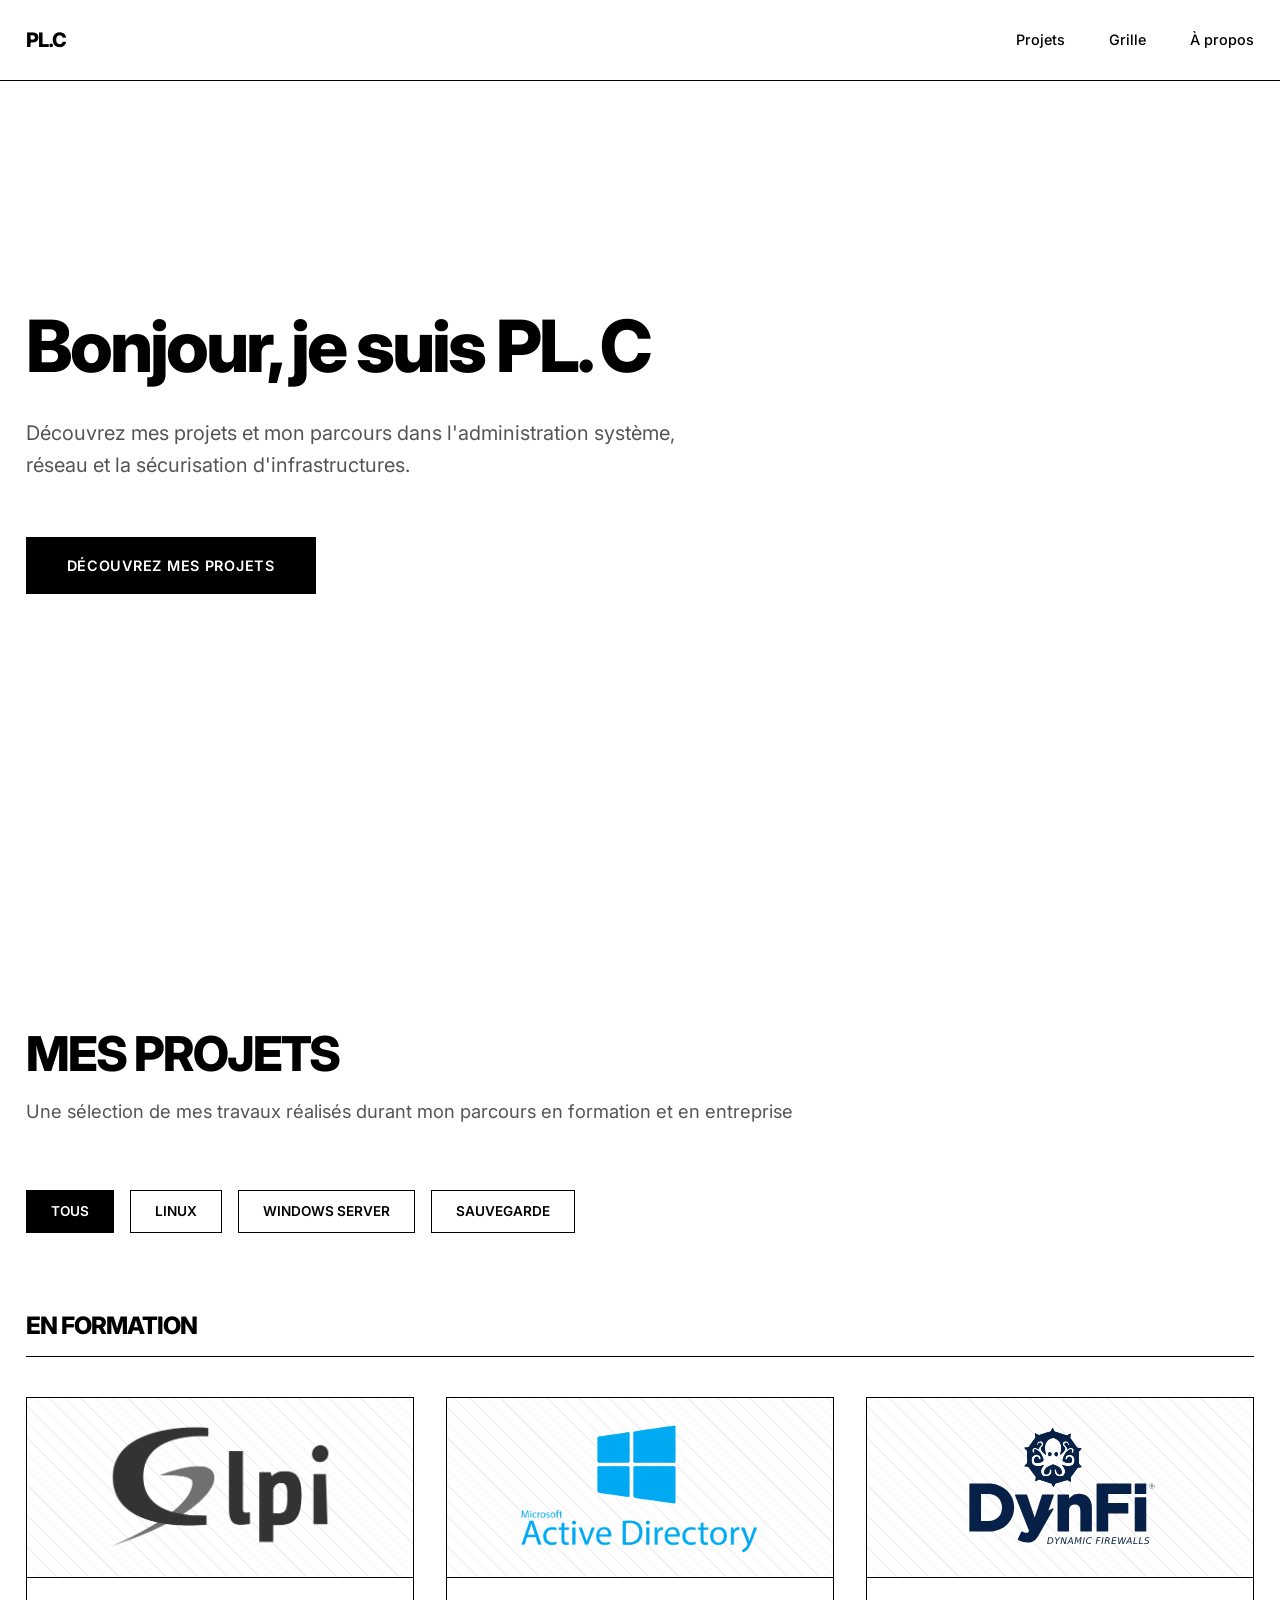
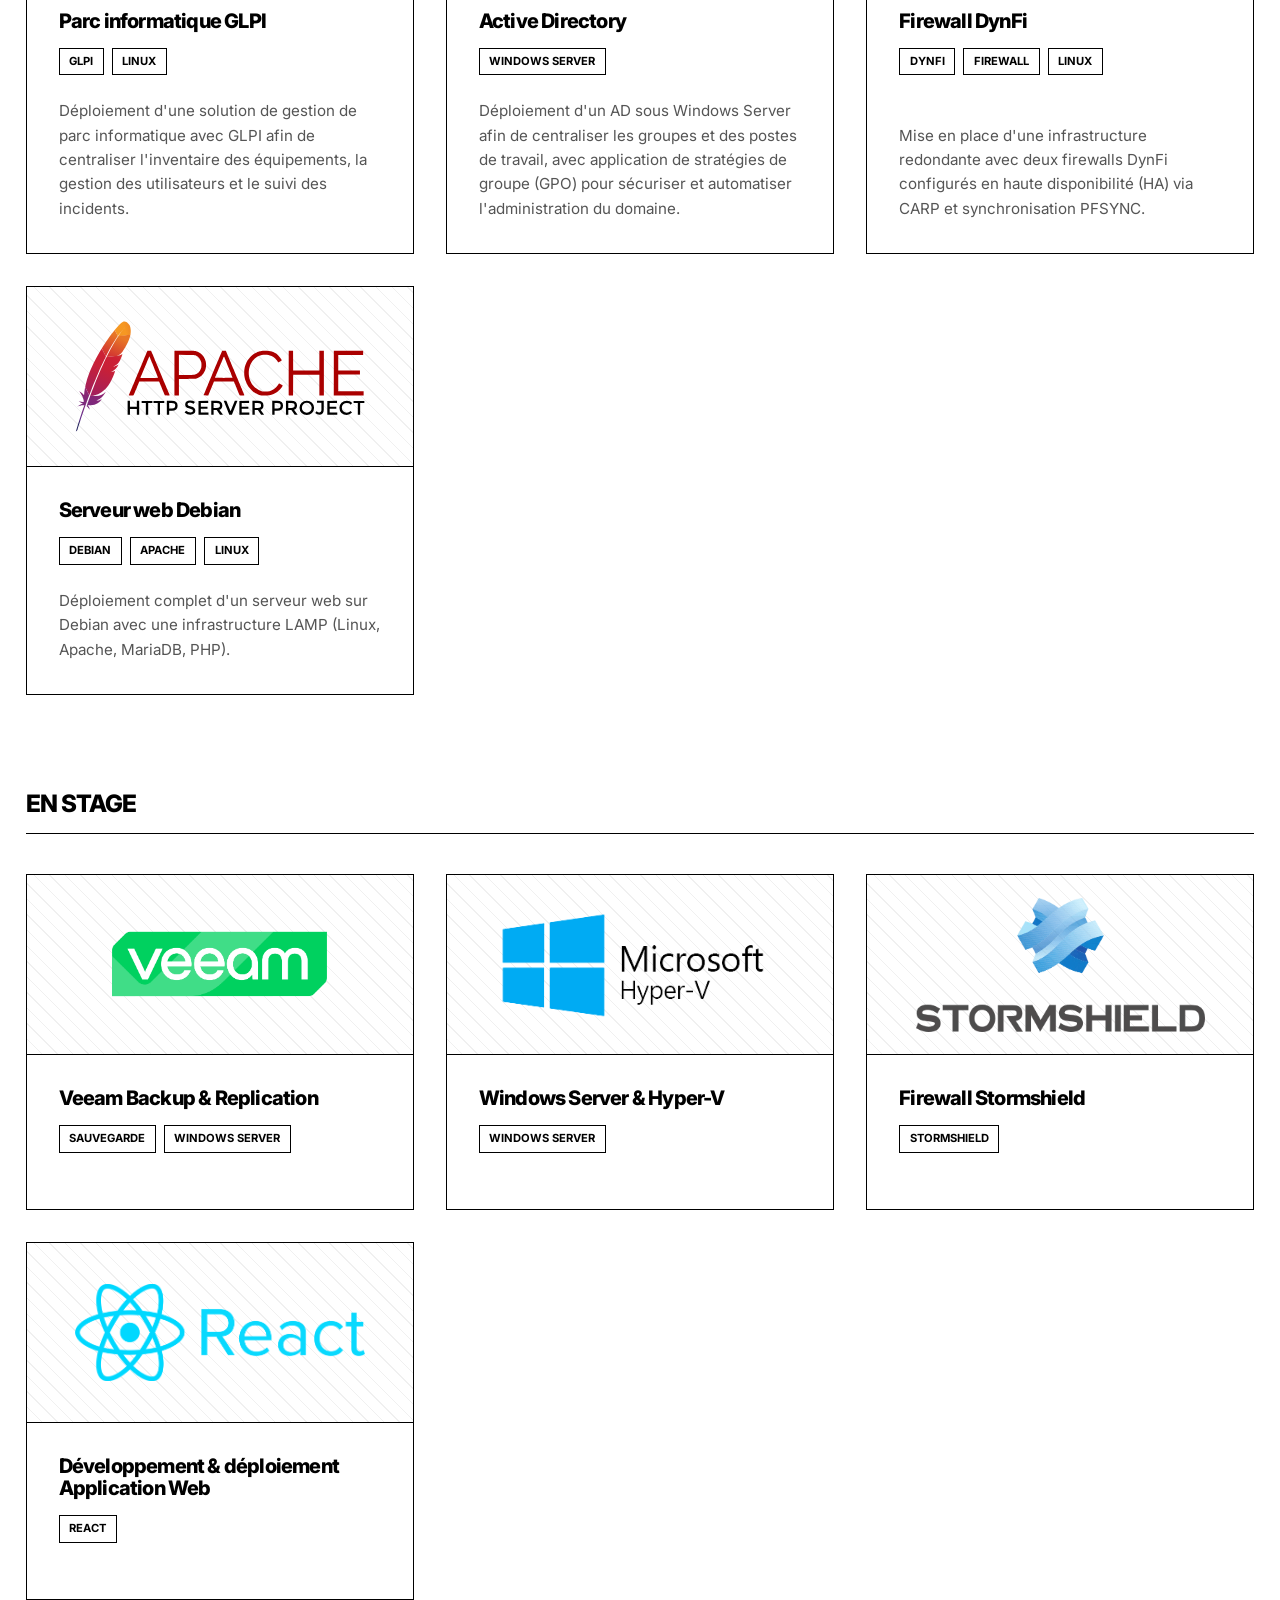
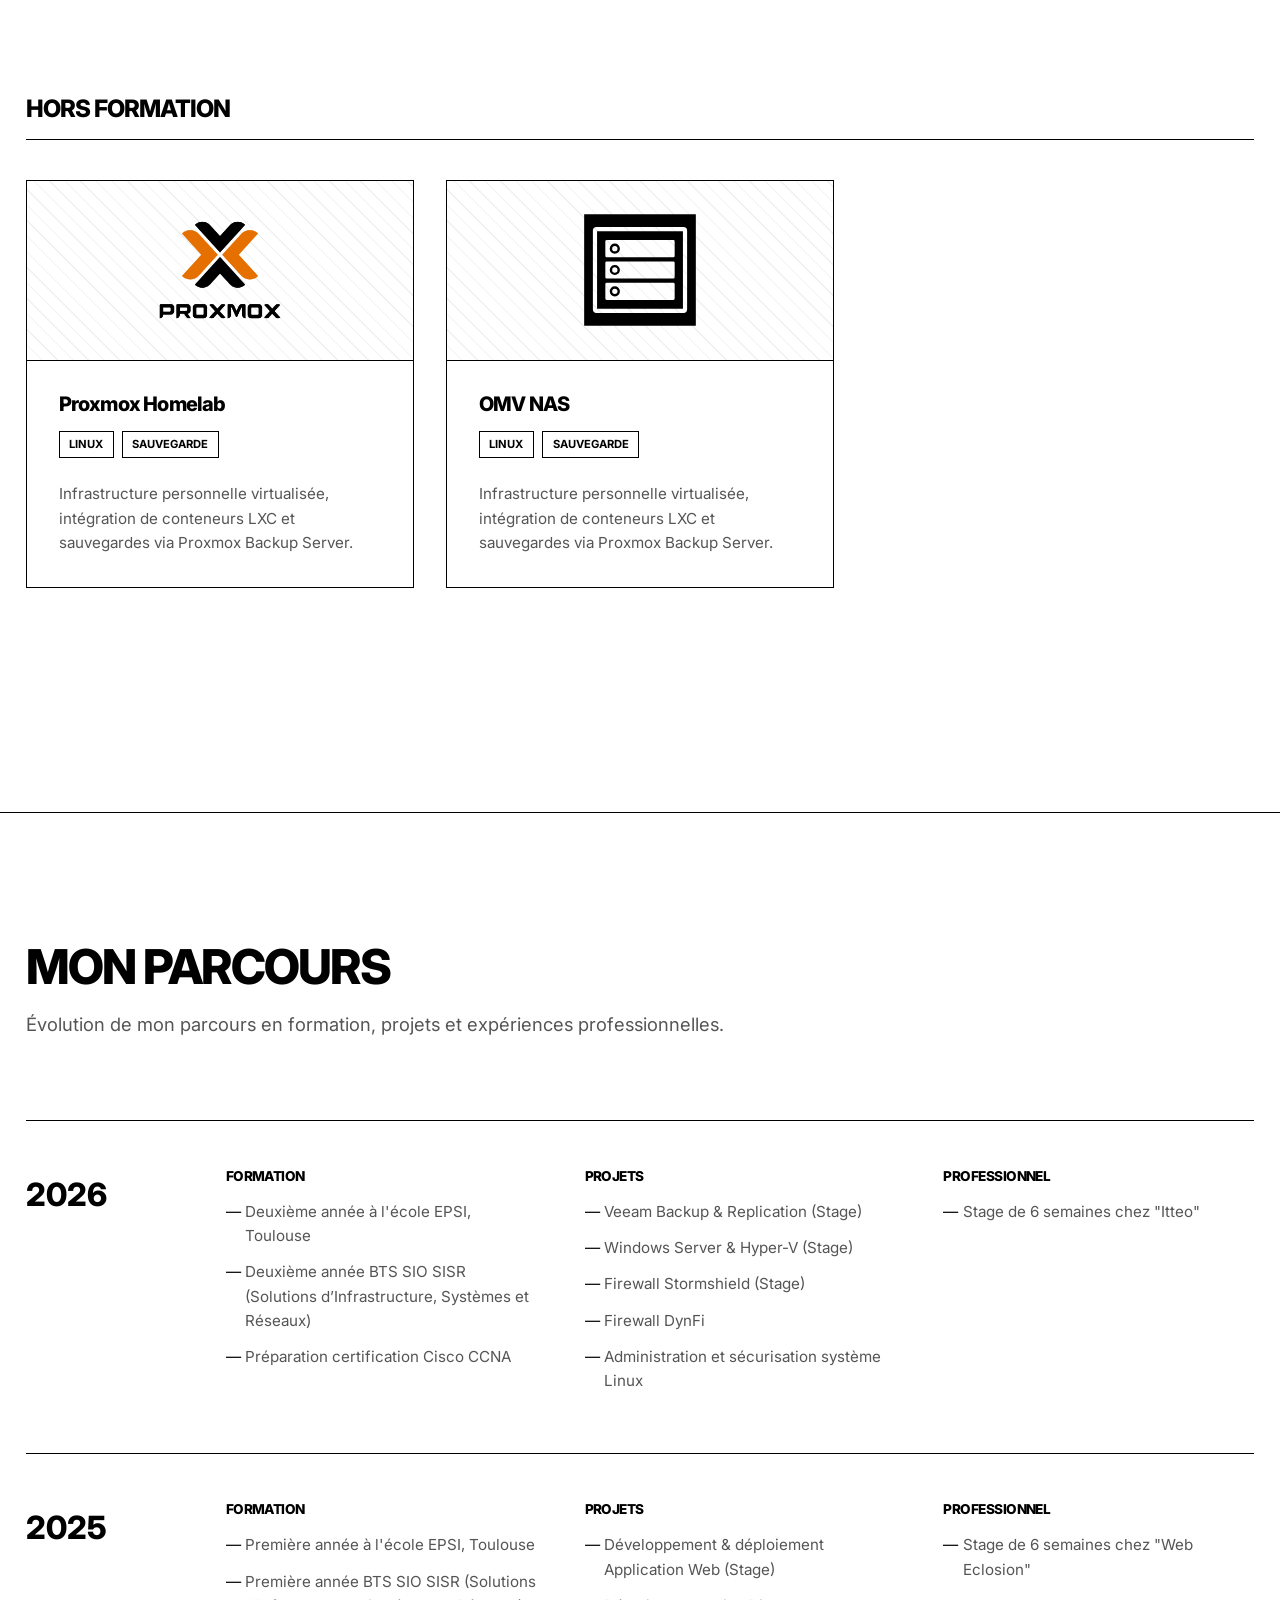
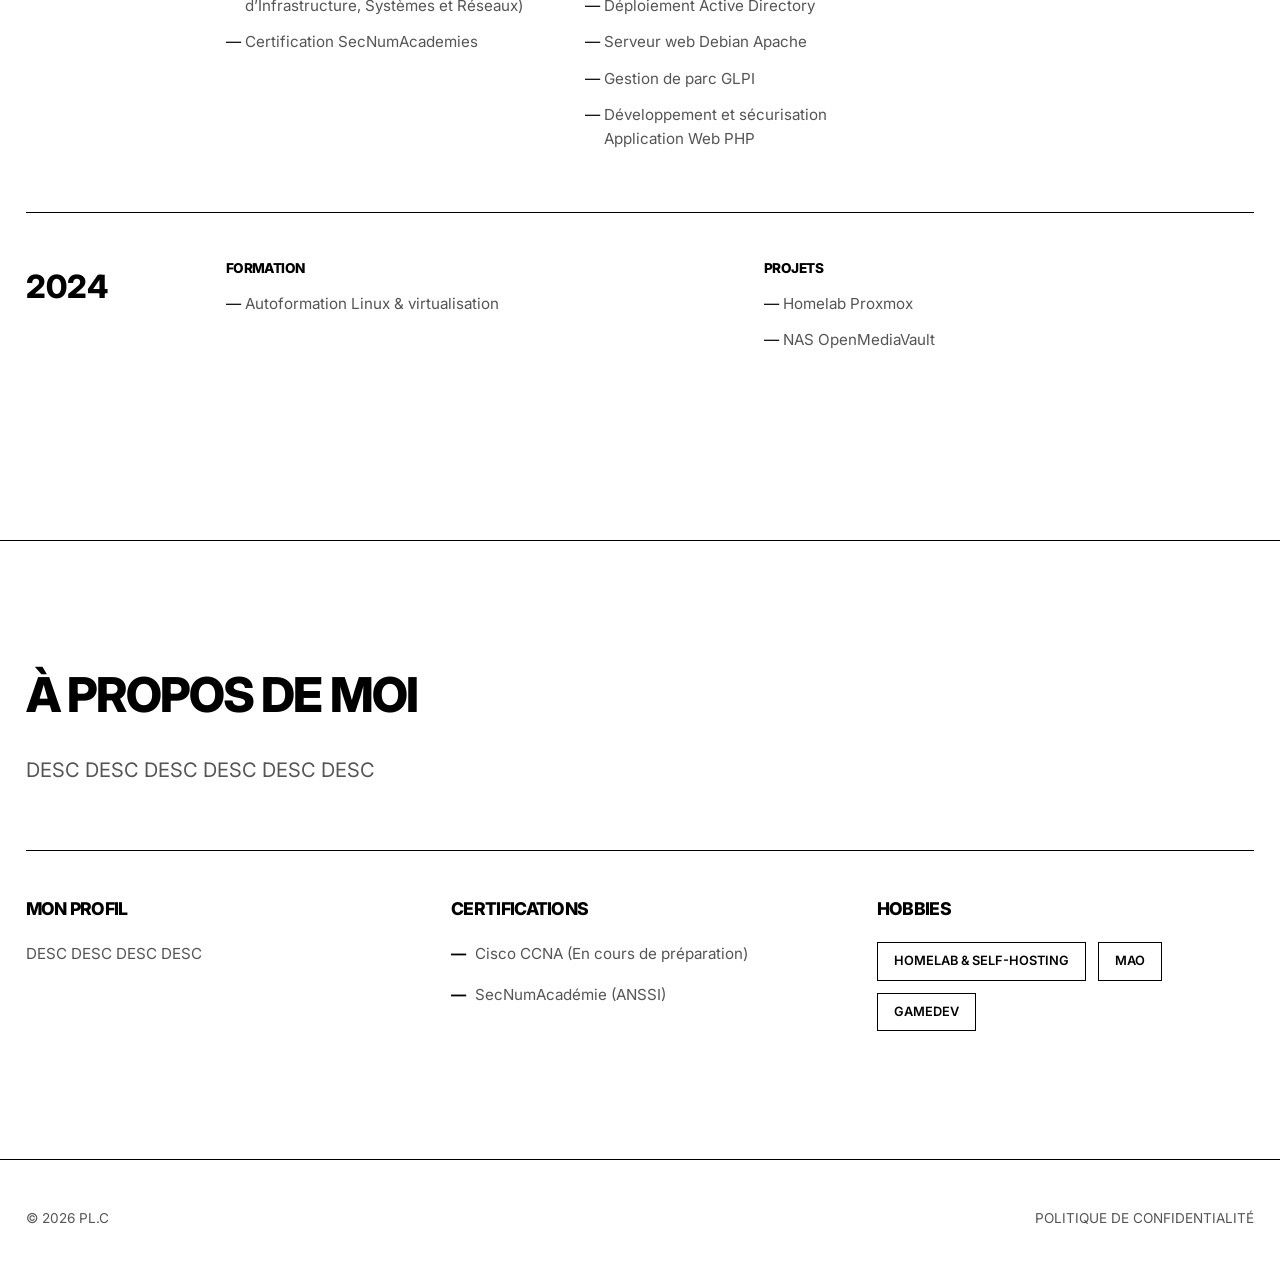
==== index.html @ 736ce073 "upload portfolio sources files" ====
<!DOCTYPE html>
<html lang="fr">

<head>
    <meta charset="UTF-8">
    <meta name="viewport" content="width=device-width, initial-scale=1.0">
    <title>PL.C Portfolio</title>
    <link rel="stylesheet" href="style.css">
    <link rel="preconnect" href="https://fonts.googleapis.com">
    <link rel="preconnect" href="https://fonts.gstatic.com" crossorigin>
    <link href="https://fonts.googleapis.com/css2?family=Inter:wght@300;400;500;600;700;800&display=swap"
        rel="stylesheet">
</head>

<body>
    <!-- navbar -->
    <nav>
        <div class="logo">PL.C</div>
        <div class="nav-links">
            <a href="#projets">Projets</a>
            <a href="pdf/grille.pdf">Grille</a>
            <a href="#about">À propos</a>
        </div>
    </nav>

    <!-- header -->
    <header class="hero">
        <div class="hero-content">
            <h1>Bonjour, je suis <span>PL. C</span></h1>
            <p>Découvrez mes projets et mon parcours dans l'administration système, réseau et la sécurisation
                d'infrastructures.</p>
            <a href="#projets" class="cta-button">Découvrez mes projets</a>
        </div>
    </header>

    <!-- les projets -->
    <section id="projets" class="projects-section">
        <div class="section-header">
            <h2>Mes Projets</h2>
            <p>Une sélection de mes travaux réalisés durant mon parcours en formation et en entreprise</p>
        </div>

        <div class="filter-container">
            <input type="radio" name="tech-filter" id="filter-all" checked>
            <input type="radio" name="tech-filter" id="filter-linux">
            <input type="radio" name="tech-filter" id="filter-windows">
            <input type="radio" name="tech-filter" id="filter-backup">

            <div class="filter-labels">
                <label for="filter-all" class="filter-btn">Tous</label>
                <label for="filter-linux" class="filter-btn">Linux</label>
                <label for="filter-windows" class="filter-btn">Windows Server</label>
                <label for="filter-backup" class="filter-btn">Sauvegarde</label>
            </div>

            <div class="categories">
                <!-- En formation -->
                <div class="category">
                    <h3>En formation</h3>
                    <div class="project-grid">
                        <a href="projet-glpi.html" class="project-card tech-linux">
                            <div class="card-image linux-bg">
                                <img src="images/glpi.png" alt="glpi">
                            </div>
                            <div class="card-content">
                                <h4>Parc informatique GLPI</h4>
                                <div class="badges">
                                    <span class="badge">GLPI</span>
                                    <span class="badge">Linux</span>
                                </div>
                                <p>Déploiement d'une solution de gestion de parc informatique avec GLPI afin de centraliser l'inventaire des équipements, la gestion des utilisateurs et le suivi des incidents.</p>
                            </div>
                        </a>
                        <a href="projet-ad.html" class="project-card tech-windows">
                            <div class="card-image windows-bg">
                                <img src="images/ad.png" alt="ad">
                            </div>
                            <div class="card-content">
                                <h4>Active Directory</h4>
                                <div class="badges">
                                    <span class="badge">Windows Server</span>
                                </div>
                                <p>
                                Déploiement d'un AD sous Windows Server afin de
                                centraliser les groupes et des postes de travail,
                                avec application de stratégies de groupe (GPO) pour sécuriser et automatiser
                                l'administration du domaine.
                                </p>
                            </div>
                        </a>
                        <a href="projet-dynfi.html" class="project-card tech-linux">
                            <div class="card-image backup-bg">
                                <img src="images/logo.svg" alt="dynfi">
                            </div>
                            <div class="card-content">
                                <h4>Firewall DynFi</h4>
                                <div class="badges">
                                    <span class="badge">DynFi</span>
                                    <span class="badge">Firewall</span>
                                    <span class="badge">Linux</span>
                                </div>
                                <p>Mise en place d'une infrastructure redondante avec deux firewalls DynFi configurés en haute disponibilité (HA) via CARP et synchronisation PFSYNC.</p>
                            </div>
                        </a>
                        <a href="projet-srvweb.html" class="project-card tech-linux">
                            <div class="card-image backup-bg">
                                <img src="images/apache.svg" alt="apache">
                            </div>
                            <div class="card-content">
                                <h4>Serveur web Debian</h4>
                                <div class="badges">
                                    <span class="badge">Debian</span>
                                    <span class="badge">Apache</span>
                                    <span class="badge">Linux</span>
                                </div>
                                <p>Déploiement complet d'un serveur web sur Debian avec une infrastructure LAMP (Linux, Apache, MariaDB, PHP).</p>
                            </div>
                        </a>
                    </div>
                </div>

                <!-- En stage -->
                <div class="category">
                    <h3>En stage</h3>
                    <div class="project-grid">
                        <a href="projet-veeam.html" class="project-card tech-backup tech-windows">
                            <div class="card-image backup-stage-bg">
                                <img src="images/veeam.png" alt="veaam">
                            </div>
                            <div class="card-content">
                                <h4>Veeam Backup & Replication</h4>
                                <div class="badges">
                                    <span class="badge">Sauvegarde</span>
                                    <span class="badge">Windows Server</span>
                                </div>
                                <p></p>
                            </div>
                        </a>
                        <a href="projet-wserver.html" class="project-card tech-windows">
                            <div class="card-image windows-bg">
                                <img src="images/hyperv.png" alt="hyperv">
                            </div>
                            <div class="card-content">
                                <h4>Windows Server & Hyper-V</h4>
                                <div class="badges">
                                    <span class="badge">Windows Server</span>
                                </div>
                                <p></p>
                            </div>
                        </a>
                        <a href="projet-stormshield.html" class="project-card tech-linux">
                            <div class="card-image linux-stage-bg">
                                <img src="images/stormshield.png" alt="stormshield">
                            </div>
                            <div class="card-content">
                                <h4>Firewall Stormshield</h4>
                                <div class="badges">
                                    <span class="badge">Stormshield</span>
                                </div>
                                <p></p>
                            </div>
                        </a>
                        <a href="projet-webapp.html" class="project-card tech-linux">
                            <div class="card-image linux-stage-bg">
                                <img src="images/react.png" alt="react">
                            </div>
                            <div class="card-content">
                                <h4>Développement & déploiement Application Web</h4>
                                <div class="badges">
                                    <span class="badge">React</span>
                                </div>
                                <p></p>
                            </div>
                        </a>
                    </div>
                </div>

                <!-- Hors formation -->
                <div class="category">
                    <h3>Hors formation</h3>
                    <div class="project-grid">
                        <a href="projet-proxmox.html" class="project-card tech-linux tech-backup">
                            <div class="card-image homelab-bg">
                                <img src="images/proxmox.png" alt="proxmox">
                            </div>
                            <div class="card-content">
                                <h4>Proxmox Homelab</h4>
                                <div class="badges">
                                    <span class="badge">Linux</span>
                                    <span class="badge">Sauvegarde</span>
                                </div>
                                <p>Infrastructure personnelle virtualisée, intégration de conteneurs LXC et sauvegardes
                                    via Proxmox Backup Server.</p>
                            </div>
                        </a>
                        <a href="projet-proxmox.html" class="project-card tech-linux tech-backup">
                            <div class="card-image homelab-bg">
                                <img src="images/omv.svg" alt="omv">
                            </div>
                            <div class="card-content">
                                <h4>OMV NAS</h4>
                                <div class="badges">
                                    <span class="badge">Linux</span>
                                    <span class="badge">Sauvegarde</span>
                                </div>
                                <p>Infrastructure personnelle virtualisée, intégration de conteneurs LXC et sauvegardes
                                    via Proxmox Backup Server.</p>
                            </div>
                        </a>
                    </div>
                </div>
            </div>
        </div>
    </section>

    <section id="parcours" class="parcours-section">
        <div class="parcours-container">

            <div class="section-header">
                <h2>Mon parcours</h2>
                <p>Évolution de mon parcours en formation, projets et expériences professionnelles.</p>
            </div>

            <div class="timeline">

                <!-- 2026 -->
                <div class="timeline-year">
                    <div class="year">2026</div>

                    <div class="timeline-content">

                        <div class="timeline-block">
                            <h3>Formation</h3>
                            <ul>
                                <li>Deuxième année à l'école EPSI, Toulouse</li>
                                <li>Deuxième année BTS SIO SISR (Solutions d’Infrastructure, Systèmes et Réseaux)</li>
                                <li>Préparation certification Cisco CCNA</li>
                            </ul>
                        </div>

                        <div class="timeline-block">
                            <h3>Projets</h3>
                            <ul>
                                <li><a href="projet-veeam.html">Veeam Backup & Replication (Stage)</a></li>
                                <li><a href="projet-wserver.html">Windows Server & Hyper-V (Stage)</a></li>
                                <li><a href="projet-stormshield.html">Firewall Stormshield (Stage)</a></li>
                                <li><a href="projet-dynfi.html">Firewall DynFi</a></li>
                                <li><a href="projet-syslinux.html">Administration et sécurisation système Linux</a></li>
                            </ul>
                        </div>

                        <div class="timeline-block">
                            <h3>Professionnel</h3>
                            <ul>
                                <li>Stage de 6 semaines chez "Itteo"</li>
                            </ul>
                        </div>

                    </div>
                </div>

                <!-- 2025 -->
                <div class="timeline-year">
                    <div class="year">2025</div>

                    <div class="timeline-content">

                        <div class="timeline-block">
                            <h3>Formation</h3>
                            <ul>
                                <li>Première année à l'école EPSI, Toulouse</li>
                                <li>Première année BTS SIO SISR (Solutions d’Infrastructure, Systèmes et Réseaux)</li>
                                <li>Certification SecNumAcademies</li>
                            </ul>
                        </div>

                        <div class="timeline-block">
                            <h3>Projets</h3>
                            <ul>
                                <li><a href="projet-webapp.html">Développement & déploiement Application Web (Stage)</a></li>
                                <li><a href="projet-ad.html">Déploiement Active Directory</a></li>
                                <li><a href="projet-srvweb.html">Serveur web Debian Apache</a></li>
                                <li><a href="projet-glpi.html">Gestion de parc GLPI</a></li>
                                <li><a href="projet-webapp-php.html">Développement et sécurisation Application Web PHP</a></li>
                            </ul>
                        </div>

                        <div class="timeline-block">
                            <h3>Professionnel</h3>
                            <ul>
                                <li>Stage de 6 semaines chez "Web Eclosion"</li>
                            </ul>
                        </div>

                    </div>
                </div>

                <!-- 2024 -->
                <div class="timeline-year">
                    <div class="year">2024</div>

                    <div class="timeline-content">

                        <div class="timeline-block">
                            <h3>Formation</h3>
                            <ul>
                                <li>Autoformation Linux & virtualisation</li>
                            </ul>
                        </div>

                        <div class="timeline-block">
                            <h3>Projets</h3>
                            <ul>
                                <li><a href="projet-proxmox.html">Homelab Proxmox</a></li>
                                <li><a href="projet-omv.html">NAS OpenMediaVault</a></li>
                            </ul>
                        </div>

                    </div>
                </div>
            </div>
        </div>
    </section>

    <!-- About -->
    <section id="about" class="about-section">
        <div class="about-container">
            <div class="about-text">
                <h2>À propos de moi</h2>
                <p>DESC DESC DESC DESC DESC DESC</p>

                <div class="info-grid">
                    <div class="info-block">
                        <h3>Mon Profil</h3>
                        <p class="mini-cv">DESC DESC DESC DESC</p>
                    </div>
                    <div class="info-block">
                        <h3>Certifications</h3>
                        <ul>
                            <li>Cisco CCNA (En cours de préparation)</li>
                            <li>SecNumAcadémie (ANSSI)</li>
                        </ul>
                    </div>
                    <div class="info-block">
                        <h3>Hobbies</h3>
                        <div class="hobbies-list">
                            <span class="hobby-tag">Homelab & Self-hosting</span>
                            <span class="hobby-tag">MAO</span>
                            <span class="hobby-tag">Gamedev</span>
                        </div>
                    </div>
                </div>
            </div>
        </div>
    </section>

    <!-- Footer -->
    <footer>
        <div class="footer-content">
            <p>&copy; 2026 PL.C</p>
            <div class="footer-links">
                <a href="politique-confidentialite.html">Politique de confidentialité</a>
            </div>
        </div>
    </footer>
</body>

</html>
---- style.css ----
:root {
    --bg-color: #ffffff;
    --surface-color: #ffffff;
    --border-color: #000000;
    --text-primary: #000000;
    --text-secondary: #555555;
    --accent-color: #000000;
    
    --font-family: 'Inter', -apple-system, BlinkMacSystemFont, "Segoe UI", Roboto, sans-serif;
    --transition: 0.15s ease-in-out;
}

* {
    margin: 0;
    padding: 0;
    box-sizing: border-box;
}

html {
    scroll-behavior: smooth;
}

body {
    font-family: var(--font-family);
    background-color: var(--bg-color);
    color: var(--text-primary);
    line-height: 1.6;
    -webkit-font-smoothing: antialiased;
}

h1, h2, h3, h4 {
    letter-spacing: -0.04em;
    font-weight: 800;
    line-height: 1.1;
    color: var(--text-primary);
}

a {
    text-decoration: none;
    color: inherit;
    transition: var(--transition);
}

/* Nav */
nav {
    display: flex;
    justify-content: space-between;
    align-items: center;
    padding: 1.5rem 2%;
    position: fixed;
    top: 0;
    width: 100%;
    background: var(--bg-color);
    border-bottom: 1px solid var(--border-color);
    z-index: 100;
}

.logo {
    font-size: 1.25rem;
    font-weight: 800;
    letter-spacing: -0.05em;
    text-transform: uppercase;
}

.nav-links a {
    margin-left: 2.5rem;
    font-size: 0.9rem;
    font-weight: 500;
}

.nav-links a:hover {
    text-decoration: underline;
    text-underline-offset: 4px;
}

/* hero */
.hero {
    height: 100vh;
    display: flex;
    align-items: center;
    justify-content: flex-start;
    padding: 0 2%;
    max-width: 1600px;
    margin: 0 auto;
}

.hero-content h1 {
    font-size: clamp(2.5rem, 6vw, 4.5rem);
    margin-bottom: 2rem;
    max-width: 900px;
}

.hero-content h1 span {
    display: inline-block;
}

.hero-content p {
    font-size: 1.25rem;
    color: var(--text-secondary);
    max-width: 650px;
    margin-bottom: 3.5rem;
    font-weight: 400;
}

.cta-button {
    display: inline-block;
    padding: 1rem 2.5rem;
    background: var(--text-primary);
    color: var(--bg-color);
    font-weight: 600;
    font-size: 0.9rem;
    border: 1px solid var(--text-primary);
    text-transform: uppercase;
    letter-spacing: 0.05em;
    transition: var(--transition);
}

.cta-button:hover {
    background: var(--bg-color);
    color: var(--text-primary);
}

/* Projects section */
.projects-section {
    padding: 8rem 2%;
    max-width: 1600px;
    margin: 0 auto;
}

.section-header {
    margin-bottom: 4rem;
}

.section-header h2 {
    font-size: clamp(2rem, 4vw, 3rem);
    margin-bottom: 1rem;
    text-transform: uppercase;
}

.section-header p {
    color: var(--text-secondary);
    font-size: 1.15rem;
}

/* CSS Only Filters Logic */
input[type="radio"] {
    display: none;
}

.filter-labels {
    display: flex;
    gap: 1rem;
    margin-bottom: 5rem;
    flex-wrap: wrap;
}

.filter-btn {
    padding: 0.6rem 1.5rem;
    border: 1px solid var(--border-color);
    background: transparent;
    cursor: pointer;
    font-size: 0.85rem;
    font-weight: 600;
    text-transform: uppercase;
    color: var(--text-primary);
    transition: var(--transition);
}

.filter-btn:hover {
    background: #f5f5f5;
}

#filter-all:checked ~ .filter-labels label[for="filter-all"],
#filter-linux:checked ~ .filter-labels label[for="filter-linux"],
#filter-windows:checked ~ .filter-labels label[for="filter-windows"],
#filter-backup:checked ~ .filter-labels label[for="filter-backup"] {
    background: var(--text-primary);
    color: var(--bg-color);
}

.project-card {
    transition: opacity 0.3s ease, display 0.3s ease allow-discrete;
}

#filter-linux:checked ~ .categories .project-card:not(.tech-linux),
#filter-windows:checked ~ .categories .project-card:not(.tech-windows),
#filter-backup:checked ~ .categories .project-card:not(.tech-backup) {
    display: none;
    opacity: 0;
}

#filter-linux:checked ~ .categories .category:not(:has(.tech-linux)),
#filter-windows:checked ~ .categories .category:not(:has(.tech-windows)),
#filter-backup:checked ~ .categories .category:not(:has(.tech-backup)) {
    display: none;
}

/* Category Layout */
.category {
    margin-bottom: 6rem;
}

.category h3 {
    font-size: 1.5rem;
    color: var(--text-primary);
    margin-bottom: 2.5rem;
    padding-bottom: 1rem;
    border-bottom: 1px solid var(--border-color);
    text-transform: uppercase;
}

.project-grid {
    display: grid;
    grid-template-columns: repeat(auto-fill, minmax(320px, 1fr));
    gap: 2rem;
}

/* Project cards */
.project-card {
    background: var(--surface-color);
    border: 1px solid var(--border-color);
    display: flex;
    flex-direction: column;
    transition: var(--transition);
}

.project-card:hover {
    background: #f9f9f9;
}

.card-image {
    height: 180px;
    border-bottom: 1px solid var(--border-color);

    background: repeating-linear-gradient(
        45deg,
        transparent,
        transparent 10px,
        #f0f0f0 10px,
        #f0f0f0 11px
    );

    display: flex;
    justify-content: center; /* centre horizontal */
    align-items: center;     /* centre vertical */
}

.card-image img{
    width: 75%;
    height: 75%;
    object-fit: contain;
}

.card-content {
    padding: 2rem;
    flex: 1;
    display: flex;
    flex-direction: column;
}

.card-content h4 {
    font-size: 1.25rem;
    margin-bottom: 1rem;
}

.badges {
    margin-bottom: 1.5rem;
    display: flex;
    flex-wrap: wrap;
    gap: 0.5rem;
}

.badge {
    padding: 0.25rem 0.6rem;
    border: 1px solid var(--border-color);
    font-size: 0.7rem;
    font-weight: 700;
    text-transform: uppercase;
    color: var(--text-primary);
}

.card-content p {
    color: var(--text-secondary);
    font-size: 0.95rem;
    line-height: 1.6;
    margin-top: auto;
}

.about-section {
    padding: 8rem 2%;
    border-top: 1px solid var(--border-color);
}

.about-container {
    max-width: 1600px;
    margin: 0 auto;
}

.about-text h2 {
    font-size: clamp(2rem, 4vw, 3rem);
    margin-bottom: 2rem;
    text-transform: uppercase;
}

.about-text > p {
    color: var(--text-secondary);
    font-size: 1.25rem;
    max-width: 800px;
    margin-bottom: 4rem;
}

.info-grid {
    display: grid;
    grid-template-columns: repeat(auto-fit, minmax(300px, 1fr));
    gap: 3rem;
    border-top: 1px solid var(--border-color);
    padding-top: 3rem;
}

.info-block h3 {
    font-size: 1.1rem;
    margin-bottom: 1.5rem;
    text-transform: uppercase;
}

.mini-cv {
    color: var(--text-secondary);
    font-size: 0.95rem;
}

.info-block ul {
    list-style: none;
}

.info-block ul li {
    color: var(--text-secondary);
    margin-bottom: 1rem;
    position: relative;
    padding-left: 1.5rem;
    font-size: 0.95rem;
}

.info-block ul li::before {
    content: "—";
    position: absolute;
    left: 0;
    color: var(--text-primary);
    font-weight: bold;
}

.hobbies-list {
    display: flex;
    flex-wrap: wrap;
    gap: 0.75rem;
}

.hobby-tag {
    border: 1px solid var(--border-color);
    padding: 0.5rem 1rem;
    font-size: 0.8rem;
    text-transform: uppercase;
    font-weight: 600;
}

/* Footer */
footer {
    padding: 3rem 2%;
    max-width: 1600px;
    margin: 0 auto;
    border-top: 1px solid var(--border-color);
}

.footer-content {
    display: flex;
    justify-content: space-between;
    align-items: center;
    color: var(--text-secondary);
    font-size: 0.85rem;
    text-transform: uppercase;
}

.footer-links a {
    color: var(--text-secondary);
}

.footer-links a:hover {
    color: var(--text-primary);
    text-decoration: underline;
    text-underline-offset: 4px;
}

/* Responsive */
@media (max-width: 768px) {
    nav {
        flex-direction: column;
        gap: 1rem;
        padding: 1rem 5%;
    }
    
    .nav-links a {
        margin: 0 1rem;
    }
    
    .hero {
        text-align: center;
        justify-content: center;
    }
    
    .footer-content {
        flex-direction: column;
        gap: 1.5rem;
        text-align: center;
    }
}

.project-header {
    padding: 10rem 2% 5rem;
    max-width: 1200px;
    margin: 0 auto;
    border-bottom: 1px solid var(--border-color);
}

.project-title {
    font-size: clamp(2.5rem, 5vw, 4rem);
    margin-bottom: 1.5rem;
    text-transform: uppercase;
}

.project-meta {
    display: flex;
    gap: 2rem;
    color: var(--text-secondary);
    font-size: 0.95rem;
    text-transform: uppercase;
    font-weight: 600;
    margin-bottom: 3rem;
    flex-wrap: wrap;
}

.project-meta-item {
    display: flex;
    flex-direction: column;
}

.project-meta-label {
    font-size: 0.75rem;
    color: var(--text-primary);
    margin-bottom: 0.25rem;
}

.project-content {
    padding: 5rem 2%;
    max-width: 1000px;
    margin: 0 auto;
}

.project-content h2 {
    font-size: 1.75rem;
    margin: 3rem 0 1.5rem;
    text-transform: uppercase;
}

.project-content p {
    font-size: 1.15rem;
    margin-bottom: 1.5rem;
    color: var(--text-secondary);
}

.project-content ul {
    margin: 0 0 2rem 1.5rem;
    color: var(--text-secondary);
    font-size: 1.1rem;
}

.project-content li {
    margin-bottom: 0.5rem;
}

.project-gallery {
    display: grid;
    grid-template-columns: 1fr;
    gap: 2rem;
    margin: 4rem 0;
}

.gallery-image {
    width: 100%;
    aspect-ratio: 16/9;
    background: repeating-linear-gradient(45deg, transparent, transparent 10px, #f0f0f0 10px, #f0f0f0 11px);
    border: 1px solid var(--border-color);
    display: flex;
    align-items: center;
    justify-content: center;
    color: var(--text-secondary);
    font-size: 0.85rem;
    text-transform: uppercase;
    letter-spacing: 0.1em;
}

.project-links {
    margin-top: 4rem;
    padding-top: 4rem;
    border-top: 1px solid var(--border-color);
    display: flex;
    gap: 1rem;
    flex-wrap: wrap;
}

.doc-link {
    display: inline-flex;
    align-items: center;
    padding: 0.75rem 1.5rem;
    border: 1px solid var(--border-color);
    font-weight: 600;
    font-size: 0.85rem;
    text-transform: uppercase;
    color: var(--text-primary);
    transition: var(--transition);
}

.doc-link:hover {
    background: var(--text-primary);
    color: var(--bg-color);
}


.pdf-viewer {
    margin-top: 2rem;
    border-radius: 8px;
    overflow: hidden;
}

.pdf-viewer iframe {
    width: 100%;
    height: 900px;
    border: none;
}

/* Parcours */

.parcours-section {
    padding: 8rem 2%;
    border-top: 1px solid var(--border-color);
}

.parcours-container {
    max-width: 1600px;
    margin: 0 auto;
}

.timeline {
    margin-top: 5rem;
}

.timeline-year {
    display: grid;
    grid-template-columns: 200px 1fr;
    border-top: 1px solid var(--border-color);
    padding: 3rem 0;
}

.year {
    font-size: 2rem;
    font-weight: 800;
}

.timeline-content {
    display: grid;
    grid-template-columns: repeat(auto-fit, minmax(220px, 1fr));
    gap: 3rem;
}

.timeline-block h3 {
    font-size: 0.85rem;
    text-transform: uppercase;
    margin-bottom: 1rem;
}

.timeline-block ul {
    list-style: none;
}

.timeline-block li {
    font-size: 0.95rem;
    color: var(--text-secondary);
    margin-bottom: 0.75rem;
    position: relative;
    padding-left: 1.2rem;
}

.timeline-block li::before {
    content: "—";
    position: absolute;
    left: 0;
    color: var(--text-primary);
}
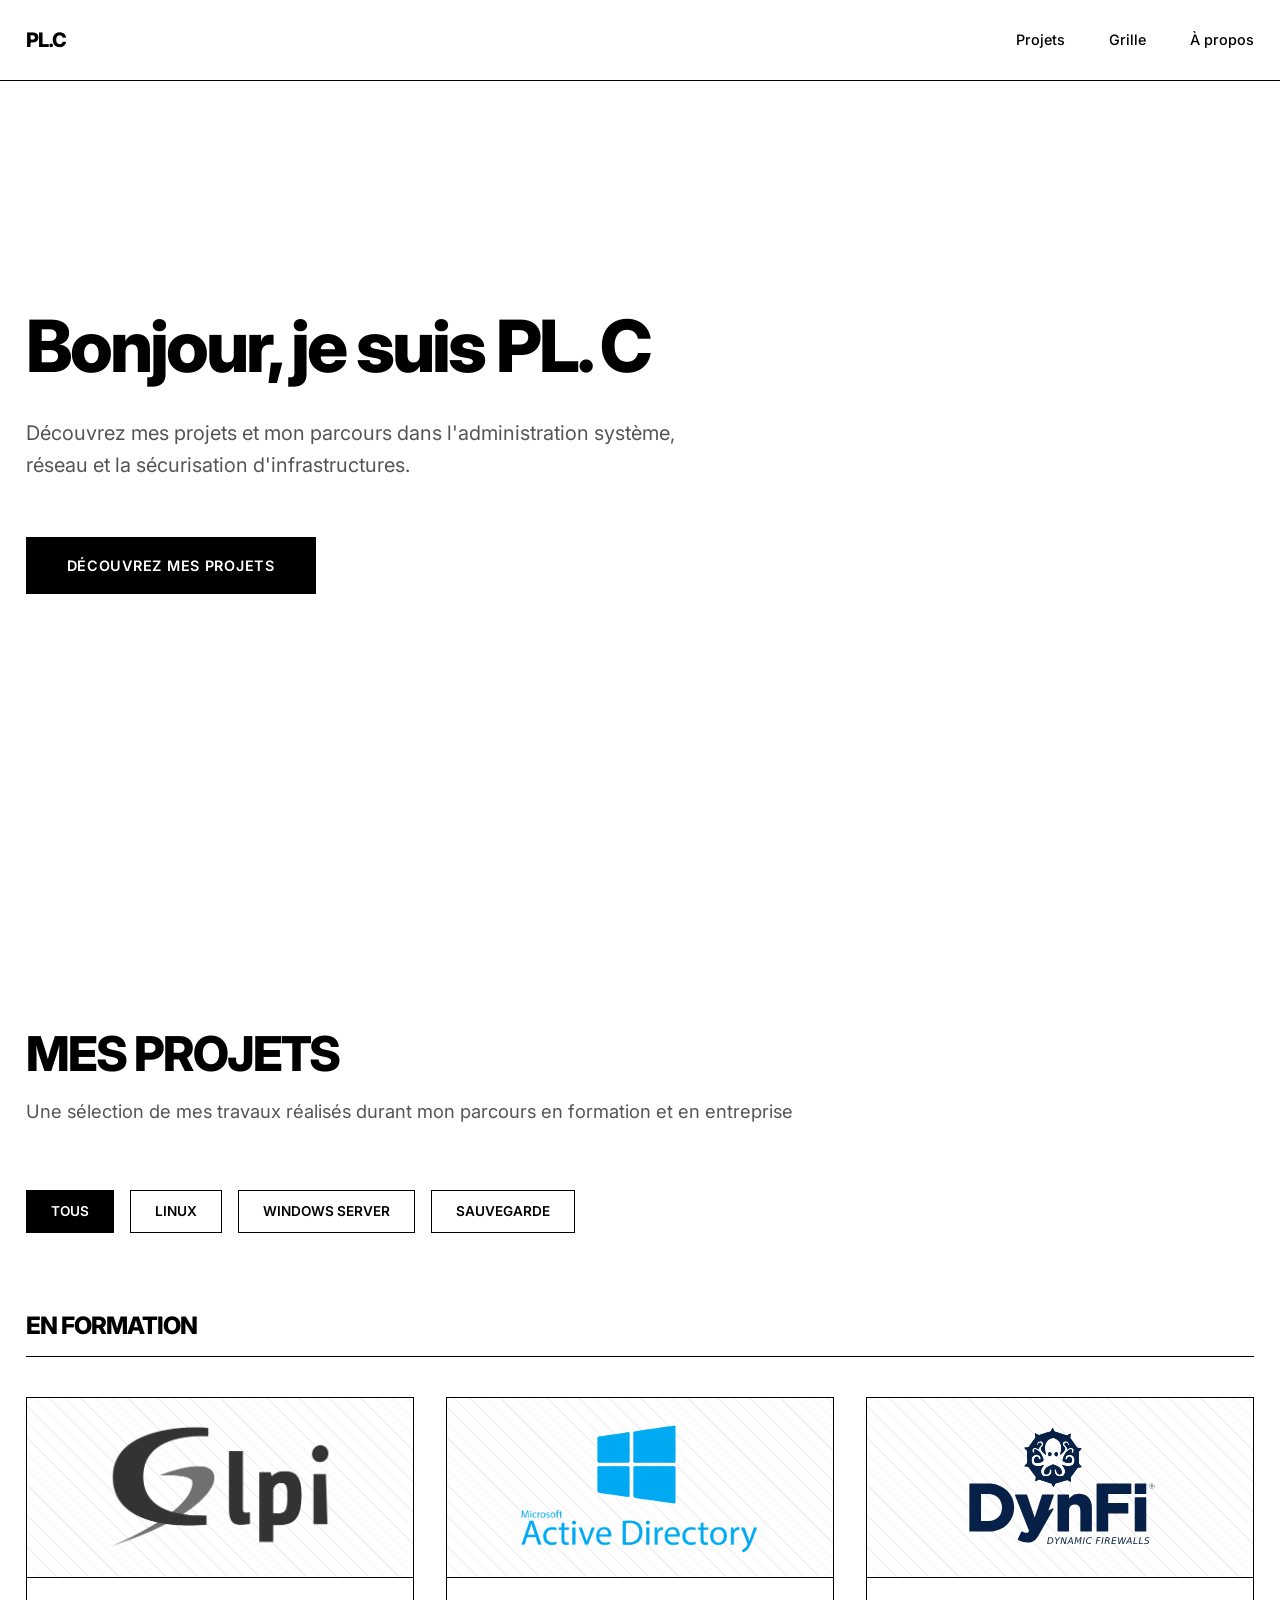
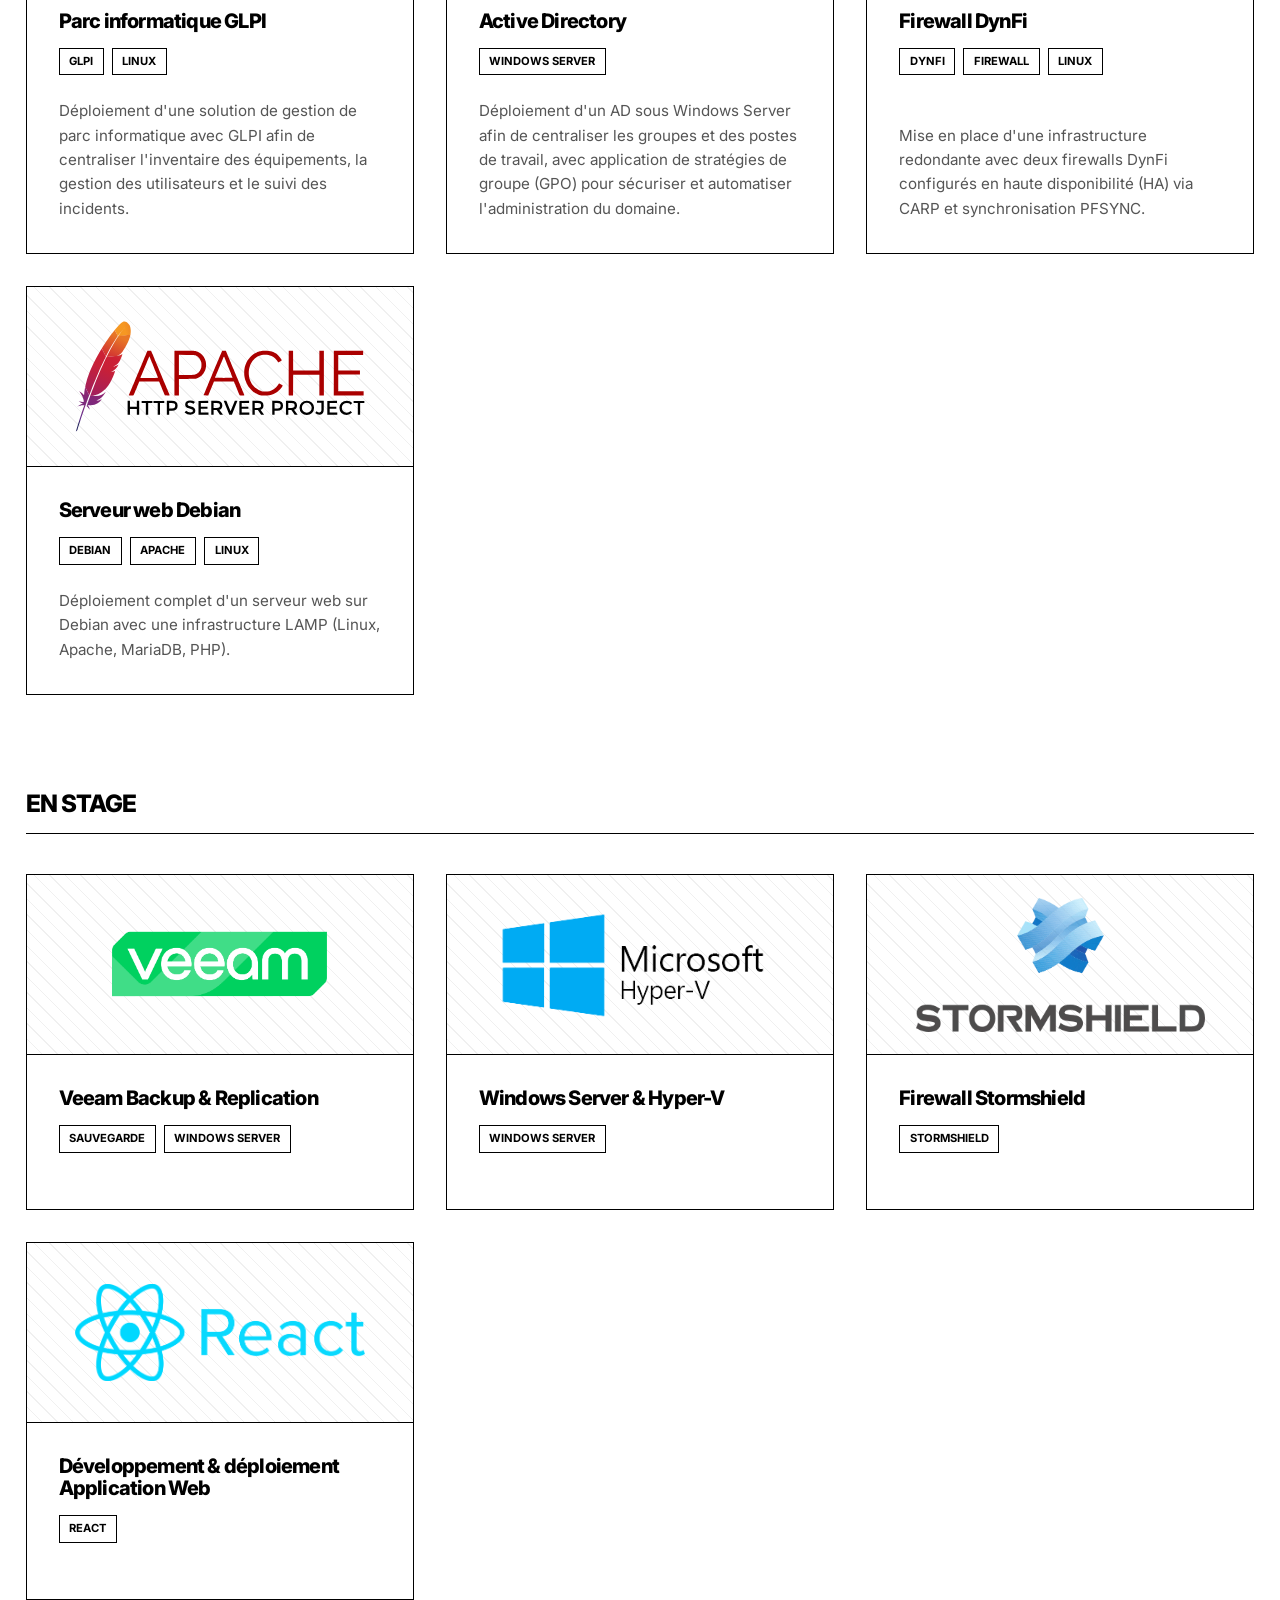
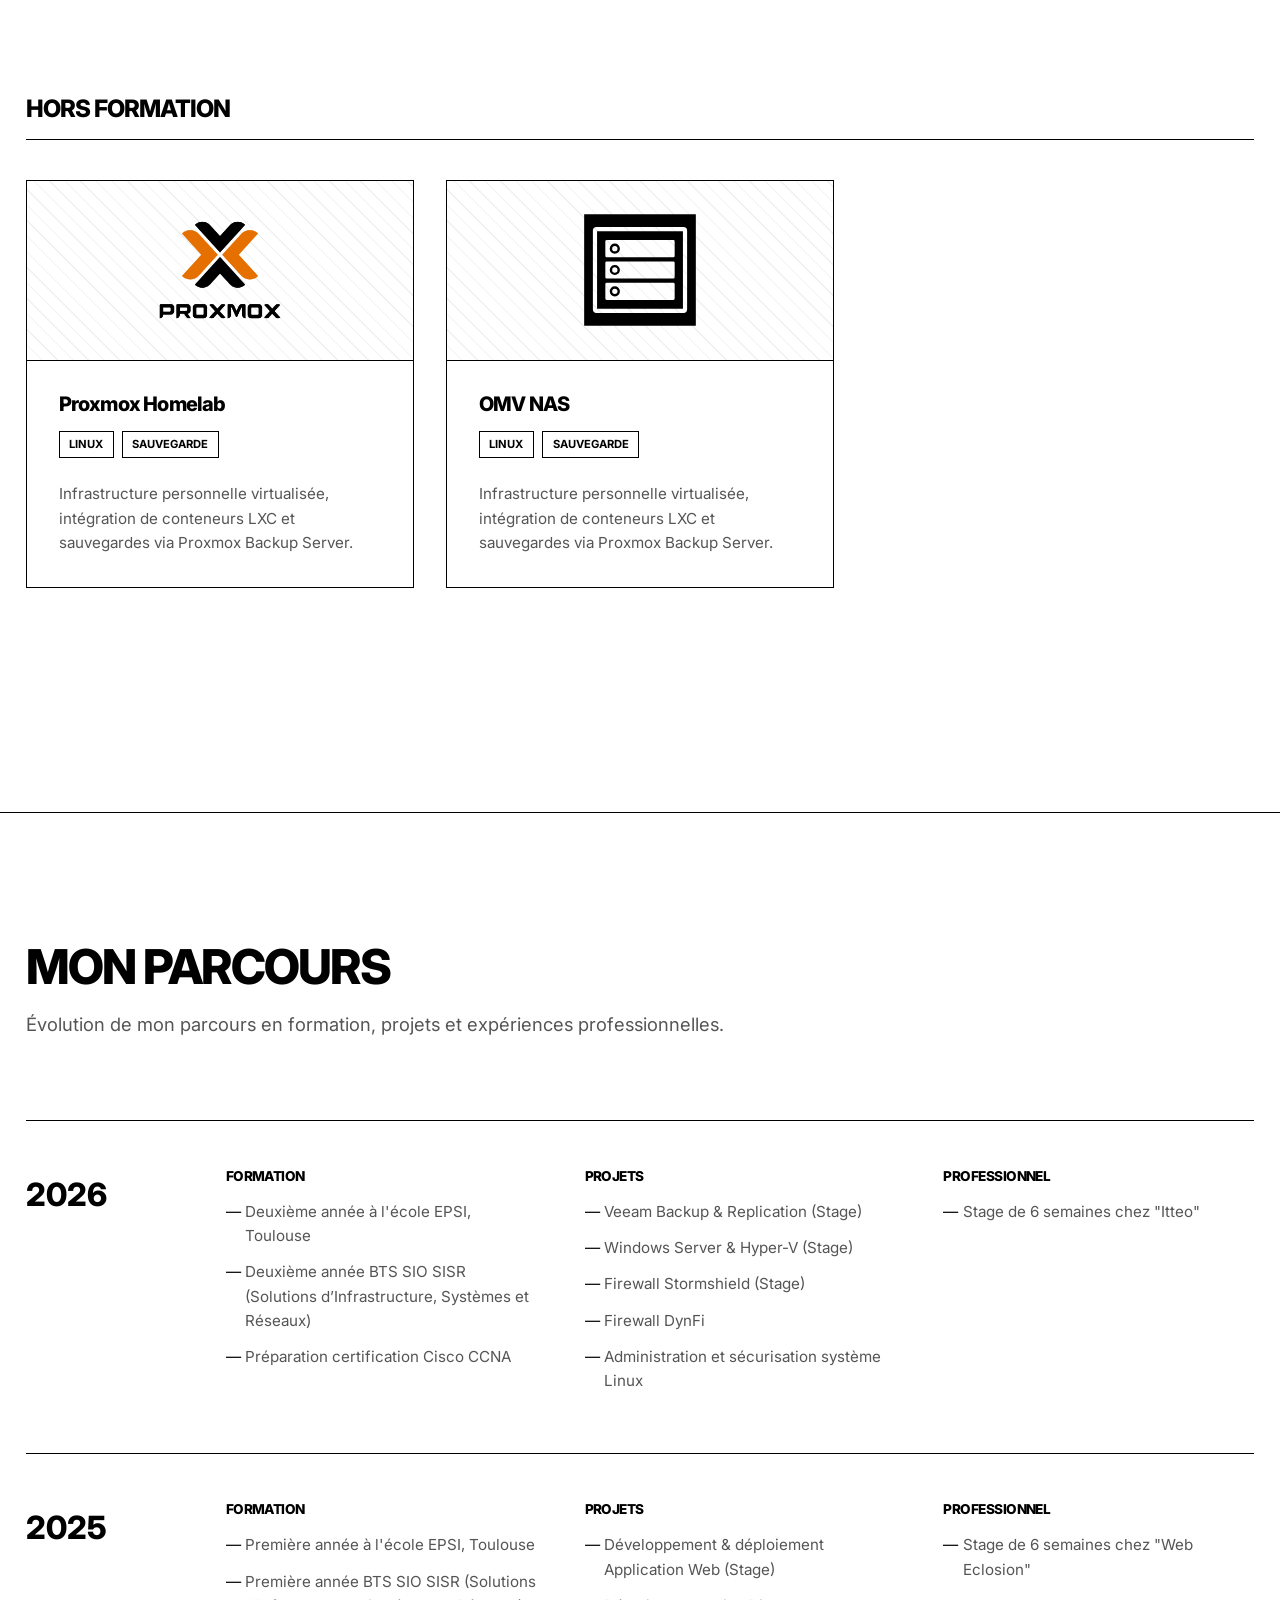
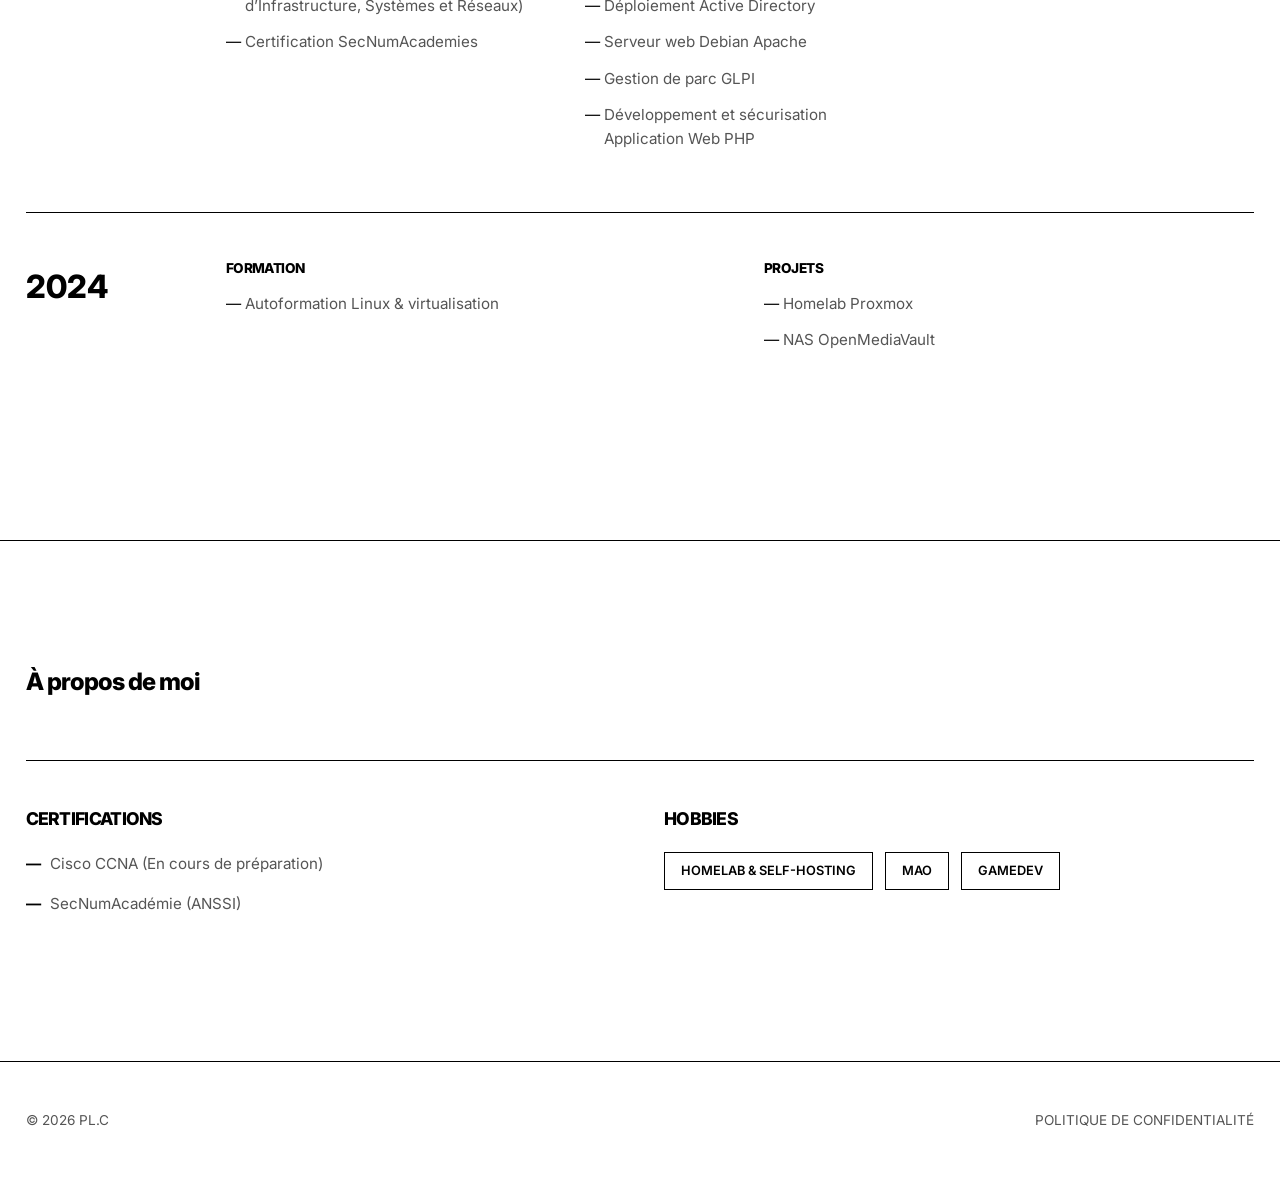
==== commit 90c52390: "update" ====
--- a/index.html
+++ b/index.html
@@ -123,7 +123,7 @@
                 <div class="category">
                     <h3>En stage</h3>
                     <div class="project-grid">
-                        <a href="projet-veeam.html" class="project-card tech-backup tech-windows">
+                        <a href="en-cours.html" class="project-card tech-backup tech-windows">
                             <div class="card-image backup-stage-bg">
                                 <img src="images/veeam.png" alt="veaam">
                             </div>
@@ -136,7 +136,7 @@
                                 <p></p>
                             </div>
                         </a>
-                        <a href="projet-wserver.html" class="project-card tech-windows">
+                        <a href="en-cours.html" class="project-card tech-windows">
                             <div class="card-image windows-bg">
                                 <img src="images/hyperv.png" alt="hyperv">
                             </div>
@@ -148,7 +148,7 @@
                                 <p></p>
                             </div>
                         </a>
-                        <a href="projet-stormshield.html" class="project-card tech-linux">
+                        <a href="en-cours.html" class="project-card tech-linux">
                             <div class="card-image linux-stage-bg">
                                 <img src="images/stormshield.png" alt="stormshield">
                             </div>
@@ -160,7 +160,7 @@
                                 <p></p>
                             </div>
                         </a>
-                        <a href="projet-webapp.html" class="project-card tech-linux">
+                        <a href="en-cours.html" class="project-card tech-linux">
                             <div class="card-image linux-stage-bg">
                                 <img src="images/react.png" alt="react">
                             </div>
@@ -179,7 +179,7 @@
                 <div class="category">
                     <h3>Hors formation</h3>
                     <div class="project-grid">
-                        <a href="projet-proxmox.html" class="project-card tech-linux tech-backup">
+                        <a href="en-cours.html" class="project-card tech-linux tech-backup">
                             <div class="card-image homelab-bg">
                                 <img src="images/proxmox.png" alt="proxmox">
                             </div>
@@ -193,7 +193,7 @@
                                     via Proxmox Backup Server.</p>
                             </div>
                         </a>
-                        <a href="projet-proxmox.html" class="project-card tech-linux tech-backup">
+                        <a href="en-cours.html" class="project-card tech-linux tech-backup">
                             <div class="card-image homelab-bg">
                                 <img src="images/omv.svg" alt="omv">
                             </div>
@@ -241,11 +241,11 @@
                         <div class="timeline-block">
                             <h3>Projets</h3>
                             <ul>
-                                <li><a href="projet-veeam.html">Veeam Backup & Replication (Stage)</a></li>
-                                <li><a href="projet-wserver.html">Windows Server & Hyper-V (Stage)</a></li>
-                                <li><a href="projet-stormshield.html">Firewall Stormshield (Stage)</a></li>
+                                <li><a href="en-cours.html">Veeam Backup & Replication (Stage)</a></li>
+                                <li><a href="en-cours.html">Windows Server & Hyper-V (Stage)</a></li>
+                                <li><a href="en-cours.html">Firewall Stormshield (Stage)</a></li>
                                 <li><a href="projet-dynfi.html">Firewall DynFi</a></li>
-                                <li><a href="projet-syslinux.html">Administration et sécurisation système Linux</a></li>
+                                <li><a href="en-cours.html">Administration et sécurisation système Linux</a></li>
                             </ul>
                         </div>
 
@@ -277,11 +277,11 @@
                         <div class="timeline-block">
                             <h3>Projets</h3>
                             <ul>
-                                <li><a href="projet-webapp.html">Développement & déploiement Application Web (Stage)</a></li>
+                                <li><a href="en-cours.html">Développement & déploiement Application Web (Stage)</a></li>
                                 <li><a href="projet-ad.html">Déploiement Active Directory</a></li>
                                 <li><a href="projet-srvweb.html">Serveur web Debian Apache</a></li>
                                 <li><a href="projet-glpi.html">Gestion de parc GLPI</a></li>
-                                <li><a href="projet-webapp-php.html">Développement et sécurisation Application Web PHP</a></li>
+                                <li><a href="en-cours.html">Développement et sécurisation Application Web PHP</a></li>
                             </ul>
                         </div>
 
@@ -311,8 +311,8 @@
                         <div class="timeline-block">
                             <h3>Projets</h3>
                             <ul>
-                                <li><a href="projet-proxmox.html">Homelab Proxmox</a></li>
-                                <li><a href="projet-omv.html">NAS OpenMediaVault</a></li>
+                                <li><a href="en-cours.html">Homelab Proxmox</a></li>
+                                <li><a href="en-cours.html">NAS OpenMediaVault</a></li>
                             </ul>
                         </div>
 
@@ -326,14 +326,10 @@
     <section id="about" class="about-section">
         <div class="about-container">
             <div class="about-text">
-                <h2>À propos de moi</h2>
-                <p>DESC DESC DESC DESC DESC DESC</p>
+                <h1>À propos de moi</h1>
+                <p></p>
 
                 <div class="info-grid">
-                    <div class="info-block">
-                        <h3>Mon Profil</h3>
-                        <p class="mini-cv">DESC DESC DESC DESC</p>
-                    </div>
                     <div class="info-block">
                         <h3>Certifications</h3>
                         <ul>
